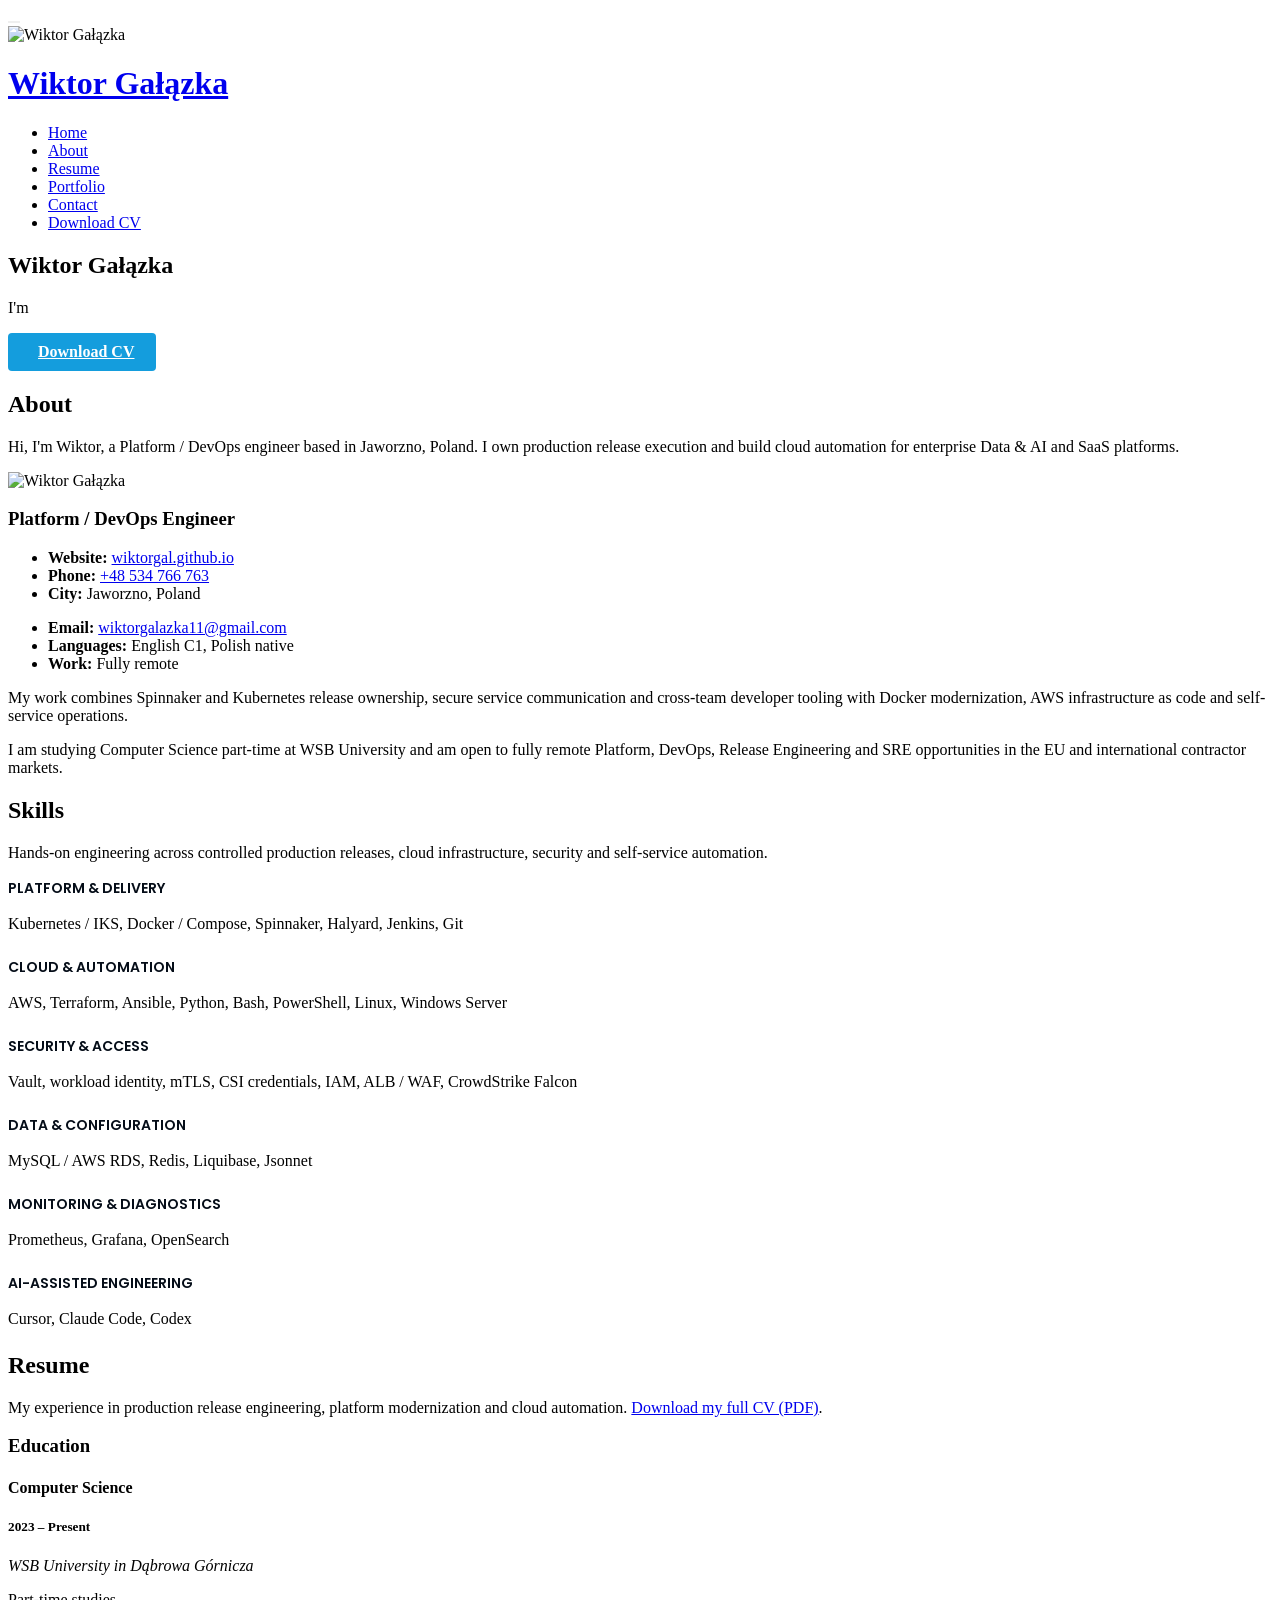
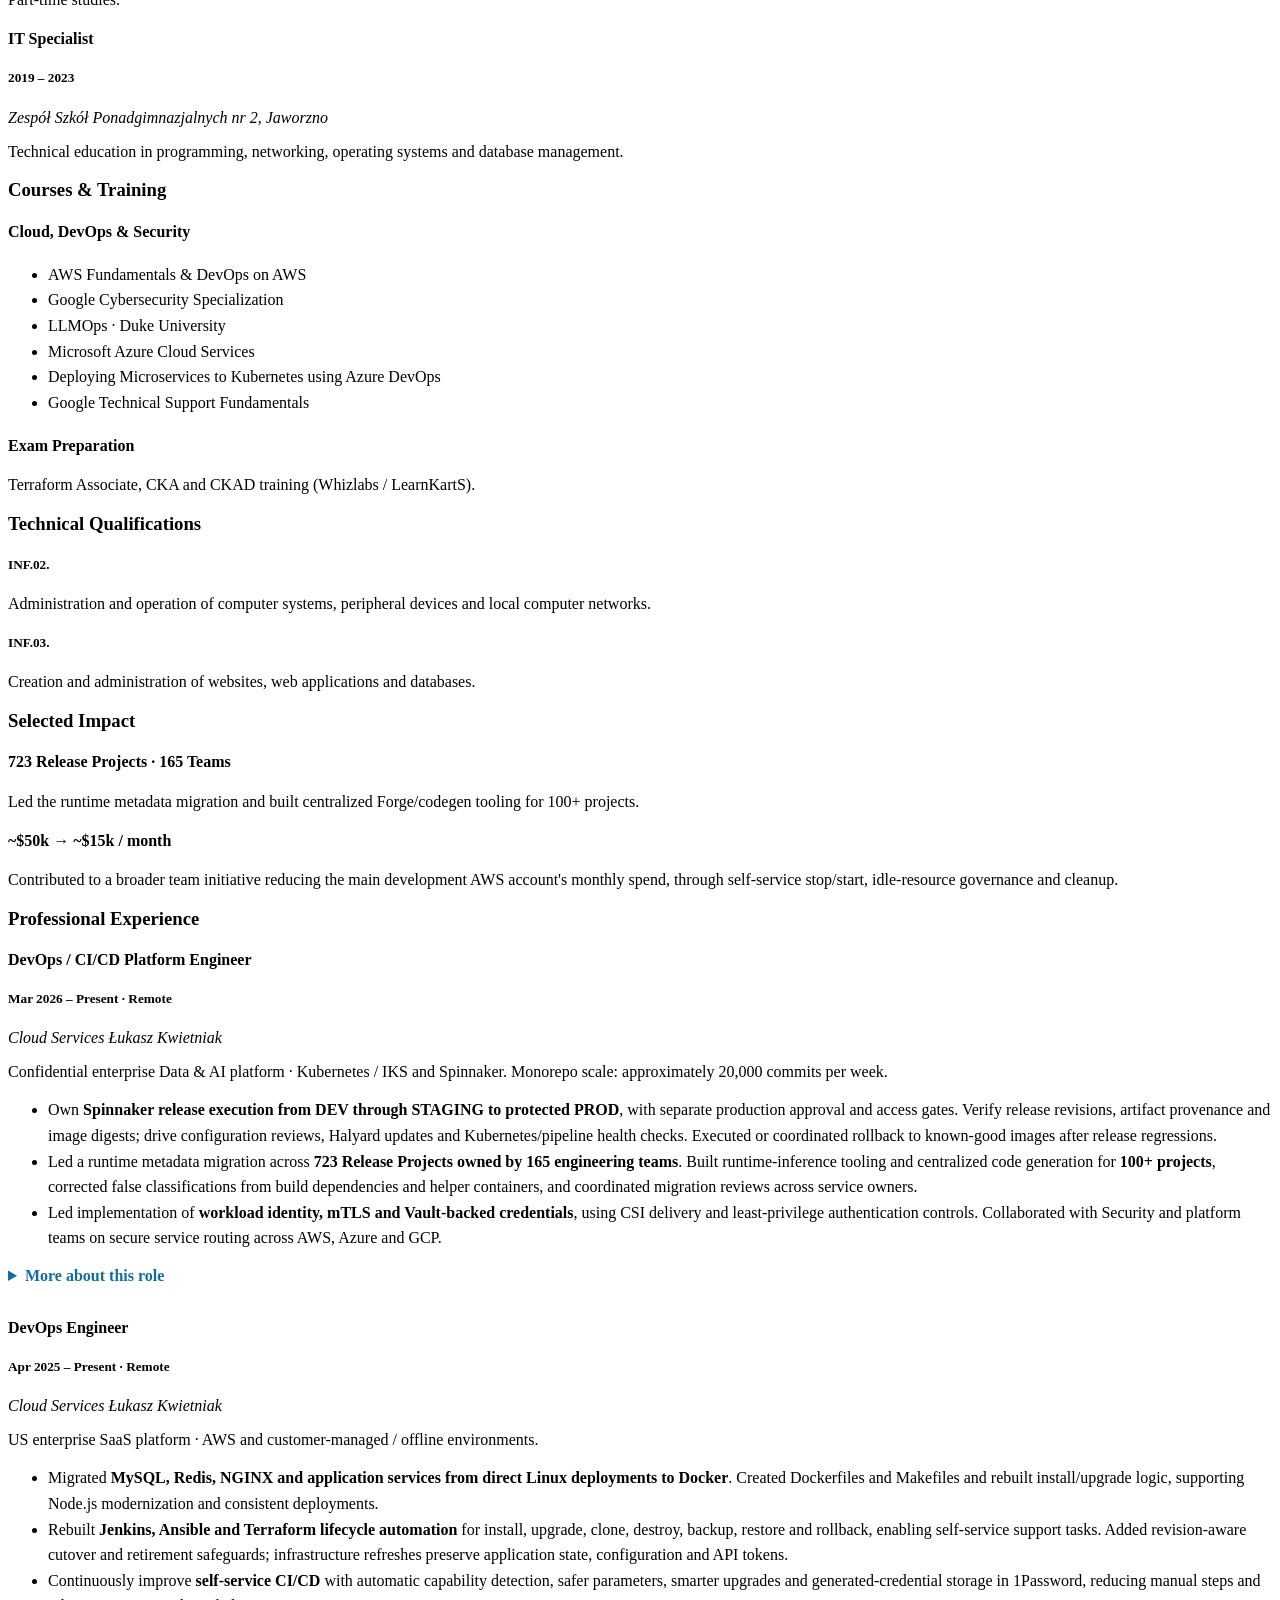
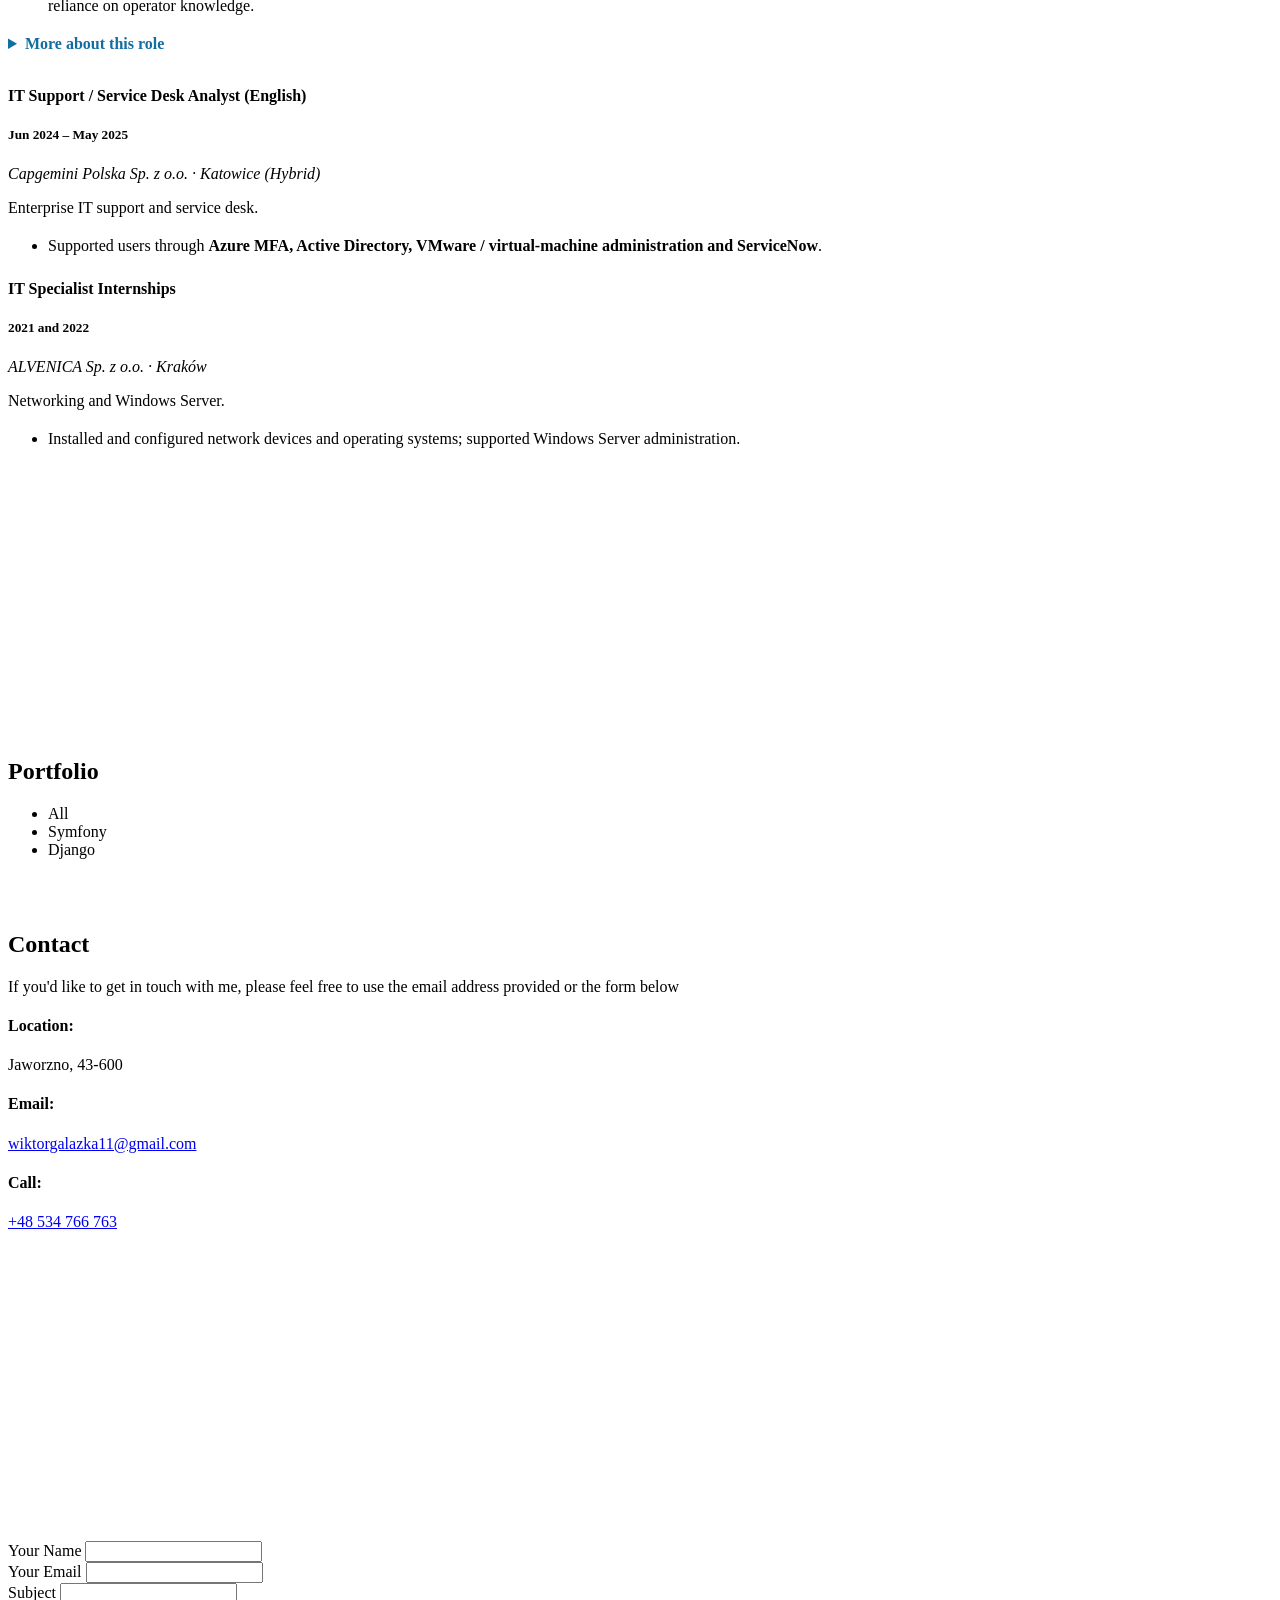
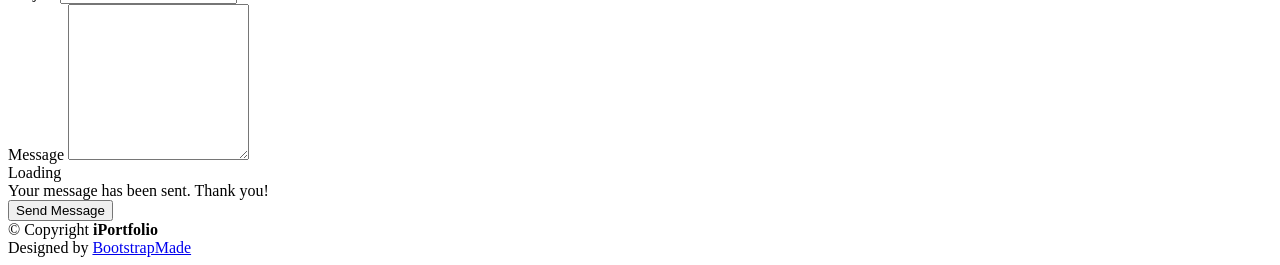
==== index.html @ 993bb778 "Update portfolio with current CV content and employer details" ====
<!DOCTYPE html>
<html lang="en">

<head>
  <meta charset="utf-8">
  <meta content="width=device-width, initial-scale=1.0" name="viewport">

  <title>Wiktor Gałązka | Platform &amp; DevOps Engineer</title>
  <meta content="Platform and DevOps engineer focused on Kubernetes releases, Spinnaker, Docker and AWS automation. Based in Poland; fully remote EU and international contracts." name="description">
  <link rel="canonical" href="https://wiktorgal.github.io/">

  <!-- Favicons -->
  <link href="assets/img/favicon.png" rel="icon">
  <link href="assets/img/apple-touch-icon.png" rel="apple-touch-icon">

  <!-- Google Fonts -->
  <link href="https://fonts.googleapis.com/css?family=Open+Sans:300,300i,400,400i,600,600i,700,700i|Raleway:300,300i,400,400i,500,500i,600,600i,700,700i|Poppins:300,300i,400,400i,500,500i,600,600i,700,700i" rel="stylesheet">

  <!-- Vendor CSS Files -->
  <link href="assets/vendor/aos/aos.css" rel="stylesheet">
  <link href="assets/vendor/bootstrap/css/bootstrap.min.css" rel="stylesheet">
  <link href="assets/vendor/bootstrap-icons/bootstrap-icons.css" rel="stylesheet">
  <link href="assets/vendor/boxicons/css/boxicons.min.css" rel="stylesheet">
  <link href="assets/vendor/glightbox/css/glightbox.min.css" rel="stylesheet">
  <link href="assets/vendor/swiper/swiper-bundle.min.css" rel="stylesheet">

  <!-- Template Main CSS File -->
  <link href="assets/css/style.css" rel="stylesheet">
  <link href="assets/css/cv-update.css" rel="stylesheet">
</head>

<body>

  <!-- ======= Mobile nav toggle button ======= -->
  <button type="button" class="bi bi-list mobile-nav-toggle d-xl-none" aria-label="Toggle navigation" aria-controls="header"></button>

  <!-- ======= Header ======= -->
  <header id="header">
    <div class="d-flex flex-column">

      <div class="profile">
        <img src="assets/img/profile-img.jpg" alt="Wiktor Gałązka" class="img-fluid rounded-circle">
        <h1 class="text-light"><a href="index.html">Wiktor Gałązka</a></h1>
        <div class="social-links mt-3 text-center">
          <a href="https://www.facebook.com/wiktor.galazka1337" class="facebook" aria-label="Facebook"><i class="bx bxl-facebook"></i></a>
          <a href="https://github.com/WiktorGal" class="github" aria-label="GitHub"><i class="bx bxl-github"></i></a>
          <a href="https://www.linkedin.com/in/wgalazka" class="linkedin" aria-label="LinkedIn"><i class="bx bxl-linkedin"></i></a>
        </div>
      </div>

      <nav id="navbar" class="nav-menu navbar">
        <ul>
          <li><a href="#hero" class="nav-link scrollto active"><i class="bx bx-home"></i> <span>Home</span></a></li>
          <li><a href="#about" class="nav-link scrollto"><i class="bx bx-user"></i> <span>About</span></a></li>
          <li><a href="#resume" class="nav-link scrollto"><i class="bx bx-file-blank"></i> <span>Resume</span></a></li>
          <li><a href="#portfolio" class="nav-link scrollto"><i class="bx bx-book-content"></i> <span>Portfolio</span></a></li>
          <li><a href="#contact" class="nav-link scrollto"><i class="bx bx-envelope"></i> <span>Contact</span></a></li>
          <li><a href="assets/docs/Wiktor_Galazka_CV.pdf" class="nav-link" download><i class="bx bx-download"></i> <span>Download CV</span></a></li>
        </ul>
      </nav><!-- .nav-menu -->

    </div>
  </header><!-- End Header -->

  <!-- ======= Hero Section ======= -->
  <section id="hero" class="d-flex flex-column justify-content-center align-items-center">
    <div class="hero-container" data-aos="fade-in">
      <h1>Wiktor Gałązka</h1>
      <p>I'm <span class="typed" data-typed-items="a DevOps Engineer,a Platform Engineer,a Release Engineer"></span></p>
      <a class="cv-download" href="assets/docs/Wiktor_Galazka_CV.pdf" download><i class="bx bx-download" aria-hidden="true"></i> Download CV</a>
    </div>
  </section><!-- End Hero -->

  <main id="main">

    <!-- ======= About Section ======= -->
    <section id="about" class="about">
      <div class="container">
        <div class="section-title">
          <h2>About</h2>
          <p class="fst-italic">Hi, I'm Wiktor, a Platform / DevOps engineer based in Jaworzno, Poland. I own production release execution and build cloud automation for enterprise Data &amp; AI and SaaS platforms.</p>
        </div>
        <div class="row">
          <div class="col-lg-4" data-aos="fade-right"><img src="assets/img/profile-img - Copy.jpg" class="img-fluid" alt="Wiktor Gałązka"></div>
          <div class="col-lg-8 pt-4 pt-lg-0 content" data-aos="fade-left">
            <h3>Platform / DevOps Engineer</h3>
            <div class="row">
              <div class="col-lg-6"><ul>
                <li><i class="bi bi-chevron-right"></i> <strong>Website:</strong> <a href="https://wiktorgal.github.io/">wiktorgal.github.io</a></li>
                <li><i class="bi bi-chevron-right"></i> <strong>Phone:</strong> <a href="tel:+48534766763">+48 534 766 763</a></li>
                <li><i class="bi bi-chevron-right"></i> <strong>City:</strong> <span>Jaworzno, Poland</span></li>
              </ul></div>
              <div class="col-lg-6"><ul>
                <li><i class="bi bi-chevron-right"></i> <strong>Email:</strong> <a href="mailto:wiktorgalazka11@gmail.com">wiktorgalazka11@gmail.com</a></li>
                <li><i class="bi bi-chevron-right"></i> <strong>Languages:</strong> <span>English C1, Polish native</span></li>
                <li><i class="bi bi-chevron-right"></i> <strong>Work:</strong> <span>Fully remote</span></li>
              </ul></div>
            </div>
            <p>My work combines Spinnaker and Kubernetes release ownership, secure service communication and cross-team developer tooling with Docker modernization, AWS infrastructure as code and self-service operations.</p>
            <p>I am studying Computer Science part-time at WSB University and am open to fully remote Platform, DevOps, Release Engineering and SRE opportunities in the EU and international contractor markets.</p>
          </div>
        </div>
      </div>
    </section><!-- End About Section -->

    <!-- ======= Skills Section ======= -->
    <section id="skills" class="skills section-bg"><div class="container">
        <div class="section-title"><h2>Skills</h2><p>Hands-on engineering across controlled production releases, cloud infrastructure, security and self-service automation.</p></div>
        <div class="row"><div class="col-lg-6" data-aos="fade-up"><div class="skill-group"><h3>Platform &amp; delivery</h3><p>Kubernetes / IKS, Docker / Compose, Spinnaker, Halyard, Jenkins, Git</p></div><div class="skill-group"><h3>Cloud &amp; automation</h3><p>AWS, Terraform, Ansible, Python, Bash, PowerShell, Linux, Windows Server</p></div><div class="skill-group"><h3>Security &amp; access</h3><p>Vault, workload identity, mTLS, CSI credentials, IAM, ALB / WAF, CrowdStrike Falcon</p></div></div><div class="col-lg-6" data-aos="fade-up"><div class="skill-group"><h3>Data &amp; configuration</h3><p>MySQL / AWS RDS, Redis, Liquibase, Jsonnet</p></div><div class="skill-group"><h3>Monitoring &amp; diagnostics</h3><p>Prometheus, Grafana, OpenSearch</p></div><div class="skill-group"><h3>AI-assisted engineering</h3><p>Cursor, Claude Code, Codex</p></div></div></div>
      </div></section><!-- End Skills Section -->

    <!-- ======= Resume Section ======= -->
    <section id="resume" class="resume"><div class="container">
        <div class="section-title"><h2>Resume</h2><p>My experience in production release engineering, platform modernization and cloud automation. <a href="assets/docs/Wiktor_Galazka_CV.pdf" download>Download my full CV (PDF)</a>.</p></div>
        <div class="row">
          <div class="col-lg-6" data-aos="fade-up">
            <h3 class="resume-title">Education</h3>
            <div class="resume-item"><h4>Computer Science</h4><h5>2023 – Present</h5><p><em>WSB University in Dąbrowa Górnicza</em></p><p>Part-time studies.</p></div>
            <div class="resume-item"><h4>IT Specialist</h4><h5>2019 – 2023</h5><p><em>Zespół Szkół Ponadgimnazjalnych nr 2, Jaworzno</em></p><p>Technical education in programming, networking, operating systems and database management.</p></div>
            <h3 class="resume-title">Courses &amp; Training</h3>
            <div class="resume-item"><h4>Cloud, DevOps &amp; Security</h4><ul><li>AWS Fundamentals &amp; DevOps on AWS</li><li>Google Cybersecurity Specialization</li><li>LLMOps · Duke University</li><li>Microsoft Azure Cloud Services</li><li>Deploying Microservices to Kubernetes using Azure DevOps</li><li>Google Technical Support Fundamentals</li></ul></div>
            <div class="resume-item"><h4>Exam Preparation</h4><p>Terraform Associate, CKA and CKAD training (Whizlabs / LearnKartS).</p></div>
            <h3 class="resume-title">Technical Qualifications</h3>
            <div class="resume-item"><h5>INF.02.</h5><p>Administration and operation of computer systems, peripheral devices and local computer networks.</p></div>
            <div class="resume-item"><h5>INF.03.</h5><p>Creation and administration of websites, web applications and databases.</p></div>
            <h3 class="resume-title">Selected Impact</h3>
            <div class="resume-item"><h4>723 Release Projects · 165 Teams</h4><p>Led the runtime metadata migration and built centralized Forge/codegen tooling for 100+ projects.</p></div>
            <div class="resume-item"><h4>~$50k → ~$15k / month</h4><p>Contributed to a broader team initiative reducing the main development AWS account's monthly spend, through self-service stop/start, idle-resource governance and cleanup.</p></div>
          </div>
          <div class="col-lg-6" data-aos="fade-up" data-aos-delay="100"><h3 class="resume-title">Professional Experience</h3><div class="resume-item">
              <h4>DevOps / CI/CD Platform Engineer</h4><h5>Mar 2026 – Present · Remote</h5>
              <p><em>Cloud Services Łukasz Kwietniak</em></p><p>Confidential enterprise Data &amp; AI platform · Kubernetes / IKS and Spinnaker. Monorepo scale: approximately 20,000 commits per week.</p>
              <ul>
                <li>Own <strong>Spinnaker release execution from DEV through STAGING to protected PROD</strong>, with separate production approval and access gates. Verify release revisions, artifact provenance and image digests; drive configuration reviews, Halyard updates and Kubernetes/pipeline health checks. Executed or coordinated rollback to known-good images after release regressions.</li>
                <li>Led a runtime metadata migration across <strong>723 Release Projects owned by 165 engineering teams</strong>. Built runtime-inference tooling and centralized code generation for <strong>100+ projects</strong>, corrected false classifications from build dependencies and helper containers, and coordinated migration reviews across service owners.</li>
                <li>Led implementation of <strong>workload identity, mTLS and Vault-backed credentials</strong>, using CSI delivery and least-privilege authentication controls. Collaborated with Security and platform teams on secure service routing across AWS, Azure and GCP.</li>
</ul>
              <details class="experience-details"><summary>More about this role</summary><ul>
                <li>Extended <strong>Code Impact Analysis</strong> to consume generic Release API metadata and narrow the services potentially affected by a bad commit. Retained potentially affected services when metadata was missing, and validated the new read path through a controlled DEV rollout.</li>
                <li>Own <strong>HIGH/CRITICAL vulnerability remediation</strong> across Spinnaker services, from dependency upgrades and image validation through controlled Kubernetes rollout.</li>
                <li>Lead the phased <strong>Redis-to-MySQL/AWS RDS migration</strong> for four Spinnaker services, covering Liquibase schemas, TLS, secrets, fallback paths and Halyard integration. Drive environment-isolated validation and staged production adoption.</li>
                <li>Manage <strong>Redis rotations as backup-gated maintenance</strong>, verifying persistence settings, recovery, retained pipeline history and dependent-service health before restoring normal operations.</li>
</ul></details>
            </div><div class="resume-item">
              <h4>DevOps Engineer</h4><h5>Apr 2025 – Present · Remote</h5>
              <p><em>Cloud Services Łukasz Kwietniak</em></p><p>US enterprise SaaS platform · AWS and customer-managed / offline environments.</p>
              <ul>
                <li>Migrated <strong>MySQL, Redis, NGINX and application services from direct Linux deployments to Docker</strong>. Created Dockerfiles and Makefiles and rebuilt install/upgrade logic, supporting Node.js modernization and consistent deployments.</li>
                <li>Rebuilt <strong>Jenkins, Ansible and Terraform lifecycle automation</strong> for install, upgrade, clone, destroy, backup, restore and rollback, enabling self-service support tasks. Added revision-aware cutover and retirement safeguards; infrastructure refreshes preserve application state, configuration and API tokens.</li>
                <li>Continuously improve <strong>self-service CI/CD</strong> with automatic capability detection, safer parameters, smarter upgrades and generated-credential storage in 1Password, reducing manual steps and reliance on operator knowledge.</li>
</ul>
              <details class="experience-details"><summary>More about this role</summary><ul>
                <li>Delivered major parts of the team-designed <strong>AWS ALB/WAF ingress</strong>, moving TLS termination, geo-blocking and traffic protection to managed ingress backed by private application targets. Contribute to IPAM/private-network modernization preparing broader public-IP removal, alongside CrowdStrike Falcon rollout and access hardening.</li>
                <li>Contributed to a team initiative reducing the main development AWS account from <strong>approximately $50k to $15k/month</strong>, through Jenkins self-service stop/start, idle-resource governance and cleanup of orphaned resources and unused environments.</li>
                <li>Developed <strong>EC2 Auto Scaling automation for up to 50 workers</strong>, with a default warm pool of <strong>25 prepared, stopped instances</strong>. Used Terraform, Lambda/EventBridge, Ansible and Jenkins for worker AMIs, capacity reconciliation, workload-aware scale-in protection and termination cleanup.</li>
                <li>Deliver quarterly upgrades and <strong>fully offline Windows Server/Linux workflows</strong> using Ansible, Bash, PowerShell and Docker. Resolve database, network, storage, permissions and TLS issues; standardize prerequisites, artifact inventories, QA checks and documentation.</li>
                <li>Built <strong>CI/CD for legacy and new licensing services</strong> using Jenkins, ECR, Secrets Manager, Terraform and Ansible, with version-specific Docker upgrades, licensing-data backup/rollback protection and production runbooks.</li>
</ul></details>
            </div><div class="resume-item">
              <h4>IT Support / Service Desk Analyst (English)</h4><h5>Jun 2024 – May 2025</h5>
              <p><em>Capgemini Polska Sp. z o.o. · Katowice (Hybrid)</em></p><p>Enterprise IT support and service desk.</p>
              <ul>
                <li>Supported users through <strong>Azure MFA, Active Directory, VMware / virtual-machine administration and ServiceNow</strong>.</li>
</ul>

            </div><div class="resume-item">
              <h4>IT Specialist Internships</h4><h5>2021 and 2022</h5>
              <p><em>ALVENICA Sp. z o.o. · Kraków</em></p><p>Networking and Windows Server.</p>
              <ul>
                <li>Installed and configured network devices and operating systems; supported Windows Server administration.</li>
</ul>

            </div></div>
        </div>
      </div><div data-aos="fade-up" data-aos-delay="100" style="display: flex; justify-content: center; align-items: center; gap: 20px; flex-wrap: wrap;">
        <a href="https://www.coursera.org/account/accomplishments/professional-cert/DW1PZ4BHLUTQ" target="_blank" rel="noopener noreferrer"><img style="height: 30vh; max-height: 100%; width: auto;" src="assets/img/c1.jpg" alt=""></a>
        <a href="https://coursera.org/share/e0f9d2521fe0f04f571305fbaa3eb0dd" target="_blank" rel="noopener noreferrer"><img style="height: 30vh; max-height: 100%; width: auto;" src="assets/img/c3.jpg" alt=""></a>
        <a href="https://coursera.org/share/3ac61bbc8418e2a6c66db6878ddc1b74" target="_blank" rel="noopener noreferrer"><img style="height: 30vh; max-height: 100%; width: auto;" src="assets/img/c4.jpg" alt=""></a>
        <img style="height: 30vh; max-height: 100%; width: auto;" src="assets/img/Certificates-1.jpg" alt="">
        <img style="height: 30vh; max-height: 100%; width: auto;" src="assets/img/Certificates-2.jpg" alt="">
      </div>
    </section><!-- End Resume Section -->

    <!-- ======= Portfolio Section ======= -->
    <section id="portfolio" class="portfolio section-bg">
      <div class="container">

        <div class="section-title">
          <h2>Portfolio</h2>
          <!--<p>Magnam dolores commodi suscipit. Necessitatibus eius consequatur ex aliquid fuga eum quidem. Sit sint consectetur velit. Quisquam quos quisquam cupiditate. Et nemo qui impedit suscipit alias ea. Quia fugiat sit in iste officiis commodi quidem hic quas.</p>-->
        </div>

        <div class="row" data-aos="fade-up">
          <div class="col-lg-12 d-flex justify-content-center">
            <ul id="portfolio-flters">
              <li data-filter="*" class="filter-active">All</li>
              <li data-filter=".filter-Symfony">Symfony</li>
              <li data-filter=".filter-Django">Django</li>

            </ul>
          </div>
        </div>

        <div class="row portfolio-container" data-aos="fade-up" data-aos-delay="100">

          <div class="col-lg-6 col-md-2 portfolio-item filter-Symfony">
            <div class="portfolio-wrap">
              <img src="assets/img/portfolio/portfolio-1.jpg" class="img-fluid" alt="">
              <div class="portfolio-links">
                <a href="assets/img/portfolio/portfolio-1.jpg" data-gallery="portfolioGallery" class="portfolio-lightbox" title="App 1"><i class="bx bx-plus"></i></a>
                <a href="portfolio-details.html" title="More Details"><i class="bx bx-link"></i></a>
              </div>
            </div>
          </div>

          <div class="col-lg-6 col-md-2 portfolio-item filter-web filter-Django">
            <div class="portfolio-wrap">
              <img src="assets/img/portfolio/portfolio-2.jpg" class="img-fluid" alt="">
              <div class="portfolio-links">
                <a href="assets/img/portfolio/portfolio-2.jpg" data-gallery="portfolioGallery" class="portfolio-lightbox" title="Web 3"><i class="bx bx-plus"></i></a>
                <a href="portfolio-details-2.html" title="More Details"><i class="bx bx-link"></i></a>
              </div>
            </div>
          </div>
<!--
          <div class="col-lg-4 col-md-6 portfolio-item filter-app">
            <div class="portfolio-wrap">
              <img src="assets/img/portfolio/portfolio-3.jpg" class="img-fluid" alt="">
              <div class="portfolio-links">
                <a href="assets/img/portfolio/portfolio-3.jpg" data-gallery="portfolioGallery" class="portfolio-lightbox" title="App 2"><i class="bx bx-plus"></i></a>
                <a href="portfolio-details.html" title="More Details"><i class="bx bx-link"></i></a>
              </div>
            </div>
          </div>

          <div class="col-lg-4 col-md-6 portfolio-item filter-card">
            <div class="portfolio-wrap">
              <img src="assets/img/portfolio/portfolio-4.jpg" class="img-fluid" alt="">
              <div class="portfolio-links">
                <a href="assets/img/portfolio/portfolio-4.jpg" data-gallery="portfolioGallery" class="portfolio-lightbox" title="Card 2"><i class="bx bx-plus"></i></a>
                <a href="portfolio-details.html" title="More Details"><i class="bx bx-link"></i></a>
              </div>
            </div>
          </div>

          <div class="col-lg-4 col-md-6 portfolio-item filter-web">
            <div class="portfolio-wrap">
              <img src="assets/img/portfolio/portfolio-5.jpg" class="img-fluid" alt="">
              <div class="portfolio-links">
                <a href="assets/img/portfolio/portfolio-5.jpg" data-gallery="portfolioGallery" class="portfolio-lightbox" title="Web 2"><i class="bx bx-plus"></i></a>
                <a href="portfolio-details.html" title="More Details"><i class="bx bx-link"></i></a>
              </div>
            </div>
          </div>

          <div class="col-lg-4 col-md-6 portfolio-item filter-app">
            <div class="portfolio-wrap">
              <img src="assets/img/portfolio/portfolio-6.jpg" class="img-fluid" alt="">
              <div class="portfolio-links">
                <a href="assets/img/portfolio/portfolio-6.jpg" data-gallery="portfolioGallery" class="portfolio-lightbox" title="App 3"><i class="bx bx-plus"></i></a>
                <a href="portfolio-details.html" title="More Details"><i class="bx bx-link"></i></a>
              </div>
            </div>
          </div>

          <div class="col-lg-4 col-md-6 portfolio-item filter-card">
            <div class="portfolio-wrap">
              <img src="assets/img/portfolio/portfolio-7.jpg" class="img-fluid" alt="">
              <div class="portfolio-links">
                <a href="assets/img/portfolio/portfolio-7.jpg" data-gallery="portfolioGallery" class="portfolio-lightbox" title="Card 1"><i class="bx bx-plus"></i></a>
                <a href="portfolio-details.html" title="More Details"><i class="bx bx-link"></i></a>
              </div>
            </div>
          </div>

          <div class="col-lg-4 col-md-6 portfolio-item filter-card">
            <div class="portfolio-wrap">
              <img src="assets/img/portfolio/portfolio-8.jpg" class="img-fluid" alt="">
              <div class="portfolio-links">
                <a href="assets/img/portfolio/portfolio-8.jpg" data-gallery="portfolioGallery" class="portfolio-lightbox" title="Card 3"><i class="bx bx-plus"></i></a>
                <a href="portfolio-details.html" title="More Details"><i class="bx bx-link"></i></a>
              </div>
            </div>
          </div>

          <div class="col-lg-4 col-md-6 portfolio-item filter-web">
            <div class="portfolio-wrap">
              <img src="assets/img/portfolio/portfolio-9.jpg" class="img-fluid" alt="">
              <div class="portfolio-links">
                <a href="assets/img/portfolio/portfolio-9.jpg" data-gallery="portfolioGallery" class="portfolio-lightbox" title="Web 3"><i class="bx bx-plus"></i></a>
                <a href="portfolio-details.html" title="More Details"><i class="bx bx-link"></i></a>
              </div>
            </div>
          </div>
-->
        </div>

      </div>
    </section><!-- End Portfolio Section -->

<!-- ======= Contact Section ======= -->
    <section id="contact" class="contact">
      <div class="container">

        <div class="section-title">
          <h2>Contact</h2>
          <p>If you'd like to get in touch with me, please feel free to use the email address provided or the form below</p>
        </div>

        <div class="row" data-aos="fade-in">

          <div class="col-lg-5 d-flex align-items-stretch">
            <div class="info">
              <div class="address">
                <i class="bi bi-geo-alt"></i>
                <h4>Location:</h4>
                <p>Jaworzno, 43-600</p>
              </div>

              <div class="email">
                <i class="bi bi-envelope"></i>
                <h4>Email:</h4>
                <p><a href="mailto:wiktorgalazka11@gmail.com">wiktorgalazka11@gmail.com</a></p>
              </div>

              <div class="phone">
                <i class="bi bi-phone"></i>
                <h4>Call:</h4>
                <p><a href="tel:+48534766763">+48 534 766 763</a></p>
              </div>
              <iframe src="https://www.google.com/maps/embed?pb=!1m18!1m12!1m3!1d81743.46704789599!2d19.218934708008327!3d50.189495618068634!2m3!1f0!2f0!3f0!3m2!1i1024!2i768!4f13.1!3m3!1m2!1s0x4716c280d607cca1%3A0xe0bf75d070d5e1d5!2sJaworzno!5e0!3m2!1spl!2spl!4v1729857196636!5m2!1spl!2spl" frameborder="0" style="border:0; width: 100%; height: 290px;" allowfullscreen></iframe>
            </div>

          </div>

          <div class="col-lg-7 mt-5 mt-lg-0 d-flex align-items-stretch">
            <form action="https://formsubmit.co/wiktorgalazka11@gmail.com" method="POST" class="php-email-form">
              <div class="row">
                <div class="form-group col-md-6">
                  <label for="name">Your Name</label>
                  <input type="text" name="name" class="form-control" id="name" required>
                </div>
                <div class="form-group col-md-6">
                  <label for="email">Your Email</label>
                  <input type="email" class="form-control" name="email" id="email" required>
                </div>
              </div>
              <div class="form-group">
                <label for="subject">Subject</label>
                <input type="text" class="form-control" name="subject" id="subject" required>
              </div>
              <div class="form-group">
                <label for="message">Message</label>
                <textarea id="message" class="form-control" name="message" rows="10" required></textarea>
              </div>
              <div class="my-3">
                <div class="loading">Loading</div>
                <div class="error-message"></div>
                <div class="sent-message">Your message has been sent. Thank you!</div>
              </div>
              <div class="text-center"><button type="submit">Send Message</button></div>
            </form>
          </div>

        </div>

      </div>
    </section><!-- End Contact Section -->

  </main><!-- End #main -->

  <!-- ======= Footer ======= -->
  <footer id="footer">
    <div class="container">
      <div class="copyright">
        &copy; Copyright <strong><span>iPortfolio</span></strong>
      </div>
      <div class="credits">
        <!-- All the links in the footer should remain intact. -->
        <!-- You can delete the links only if you purchased the pro version. -->
        <!-- Licensing information: https://bootstrapmade.com/license/ -->
        <!-- Purchase the pro version with working PHP/AJAX contact form: https://bootstrapmade.com/iportfolio-bootstrap-portfolio-websites-template/ -->
        Designed by <a href="https://bootstrapmade.com/">BootstrapMade</a>
      </div>
    </div>
  </footer><!-- End  Footer -->

  <a href="#" class="back-to-top d-flex align-items-center justify-content-center"><i class="bi bi-arrow-up-short"></i></a>

  <!-- Vendor JS Files -->
  <script src="assets/vendor/purecounter/purecounter_vanilla.js"></script>
  <script src="assets/vendor/aos/aos.js"></script>
  <script src="assets/vendor/bootstrap/js/bootstrap.bundle.min.js"></script>
  <script src="assets/vendor/glightbox/js/glightbox.min.js"></script>
  <script src="assets/vendor/isotope-layout/isotope.pkgd.min.js"></script>
  <script src="assets/vendor/swiper/swiper-bundle.min.js"></script>
  <script src="assets/vendor/typed.js/typed.umd.js"></script>
  <script src="assets/vendor/waypoints/noframework.waypoints.js"></script>
  <script src="assets/vendor/php-email-form/validate.js"></script>

  <!-- Template Main JS File -->
  <script src="assets/js/main.js"></script>

</body>

</html>
---- assets/css/cv-update.css ----
/* Small content additions to the original iPortfolio template. */
.cv-download {
  display: inline-flex;
  align-items: center;
  gap: 8px;
  padding: 10px 22px;
  border-radius: 4px;
  background: #149ddd;
  color: #fff;
  font-weight: 600;
}
.cv-download:hover,
.cv-download:focus {
  background: #127fac;
  color: #fff;
}
.skill-group {
  margin-bottom: 24px;
}
.skill-group h3 {
  font: 600 14px "Poppins", sans-serif;
  text-transform: uppercase;
  color: #050d18;
}
.skill-group p {
  margin-bottom: 0;
}
.experience-details {
  margin-bottom: 22px;
}
.experience-details summary {
  cursor: pointer;
  color: #126da0;
  font-weight: 600;
  margin-bottom: 12px;
}
.experience-details li,
.resume-item li {
  line-height: 1.6;
}
.about .content ul li {
  flex-wrap: wrap;
  row-gap: 4px;
}
.about .content a {
  overflow-wrap: anywhere;
}
button.mobile-nav-toggle {
  border: 0;
}
a:focus-visible,
button:focus-visible,
summary:focus-visible {
  outline: 3px solid #149ddd;
  outline-offset: 3px;
}
@media (max-width: 575px) {
  #hero h1 {
    font-size: 30px;
  }
  #hero p {
    font-size: 18px;
  }
  #hero .hero-container {
    width: 300px;
    min-width: 0;
    max-width: calc(100% - 32px);
  }
}
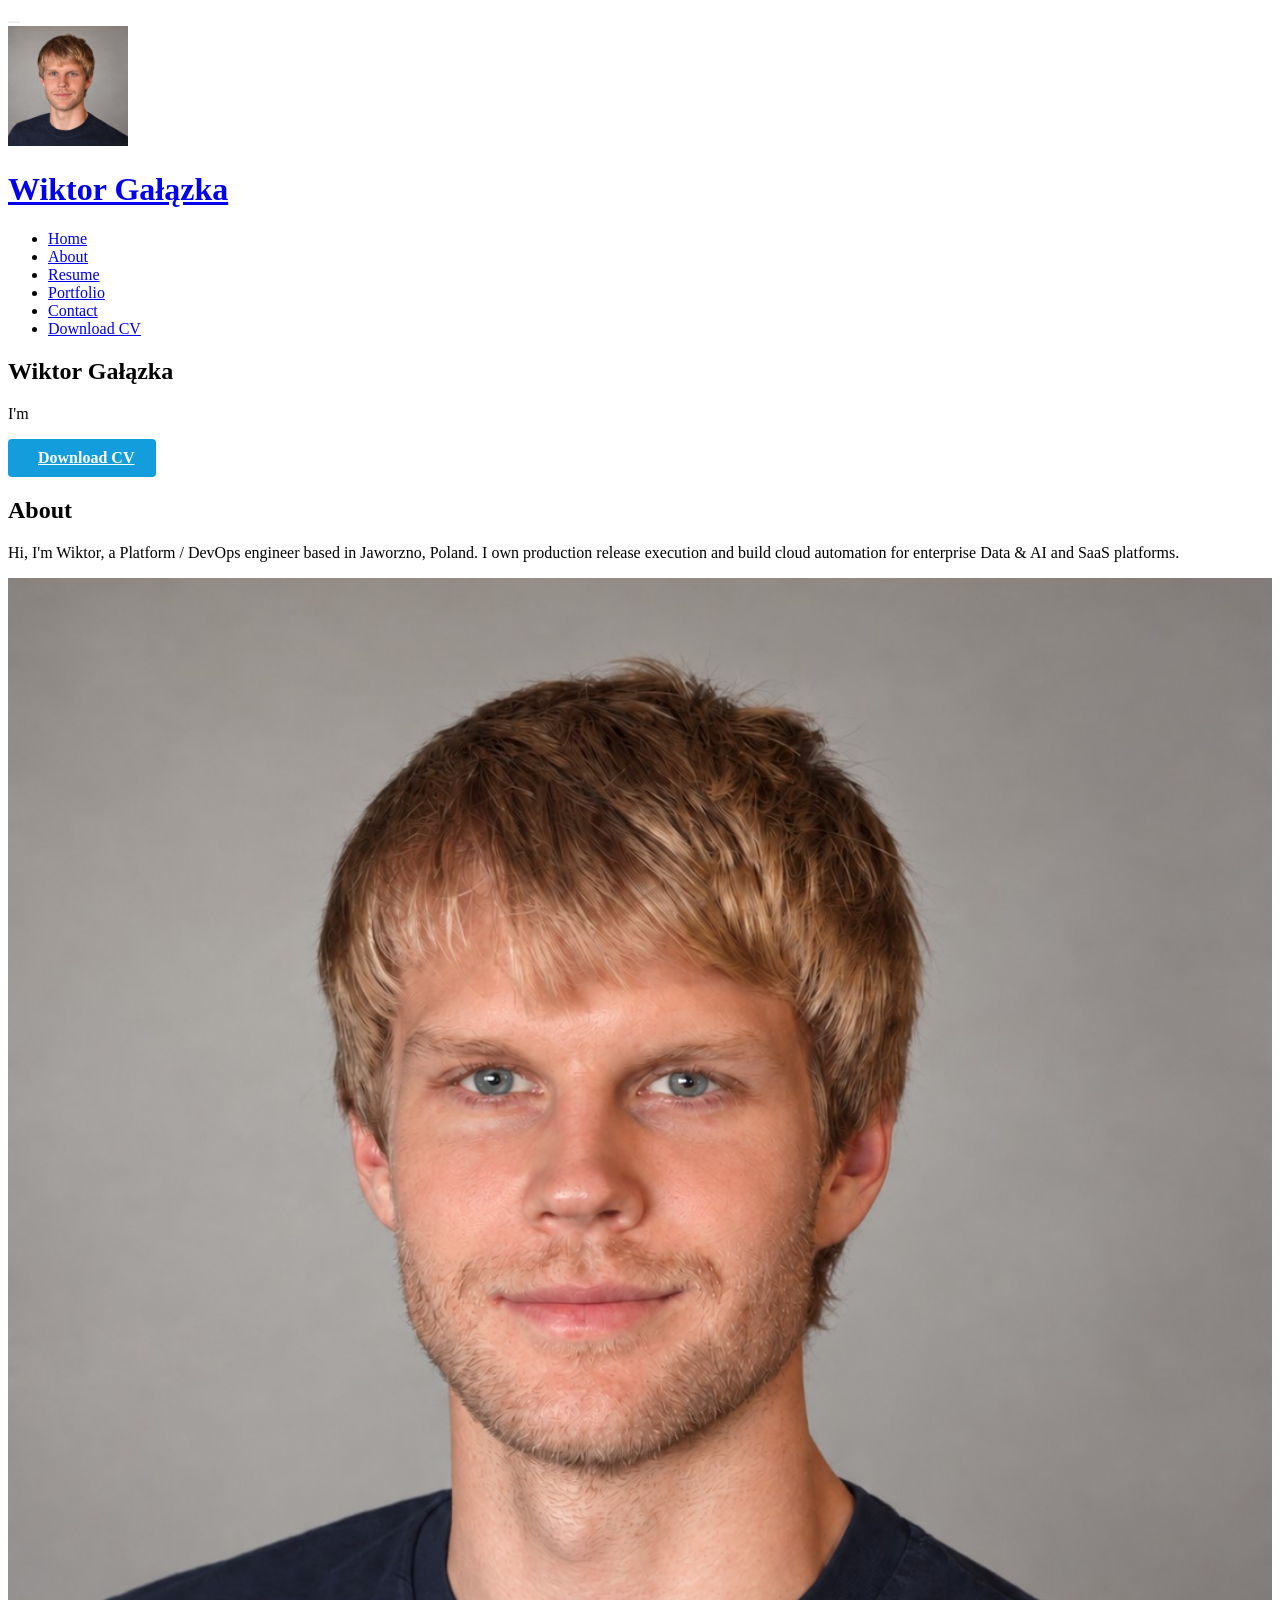
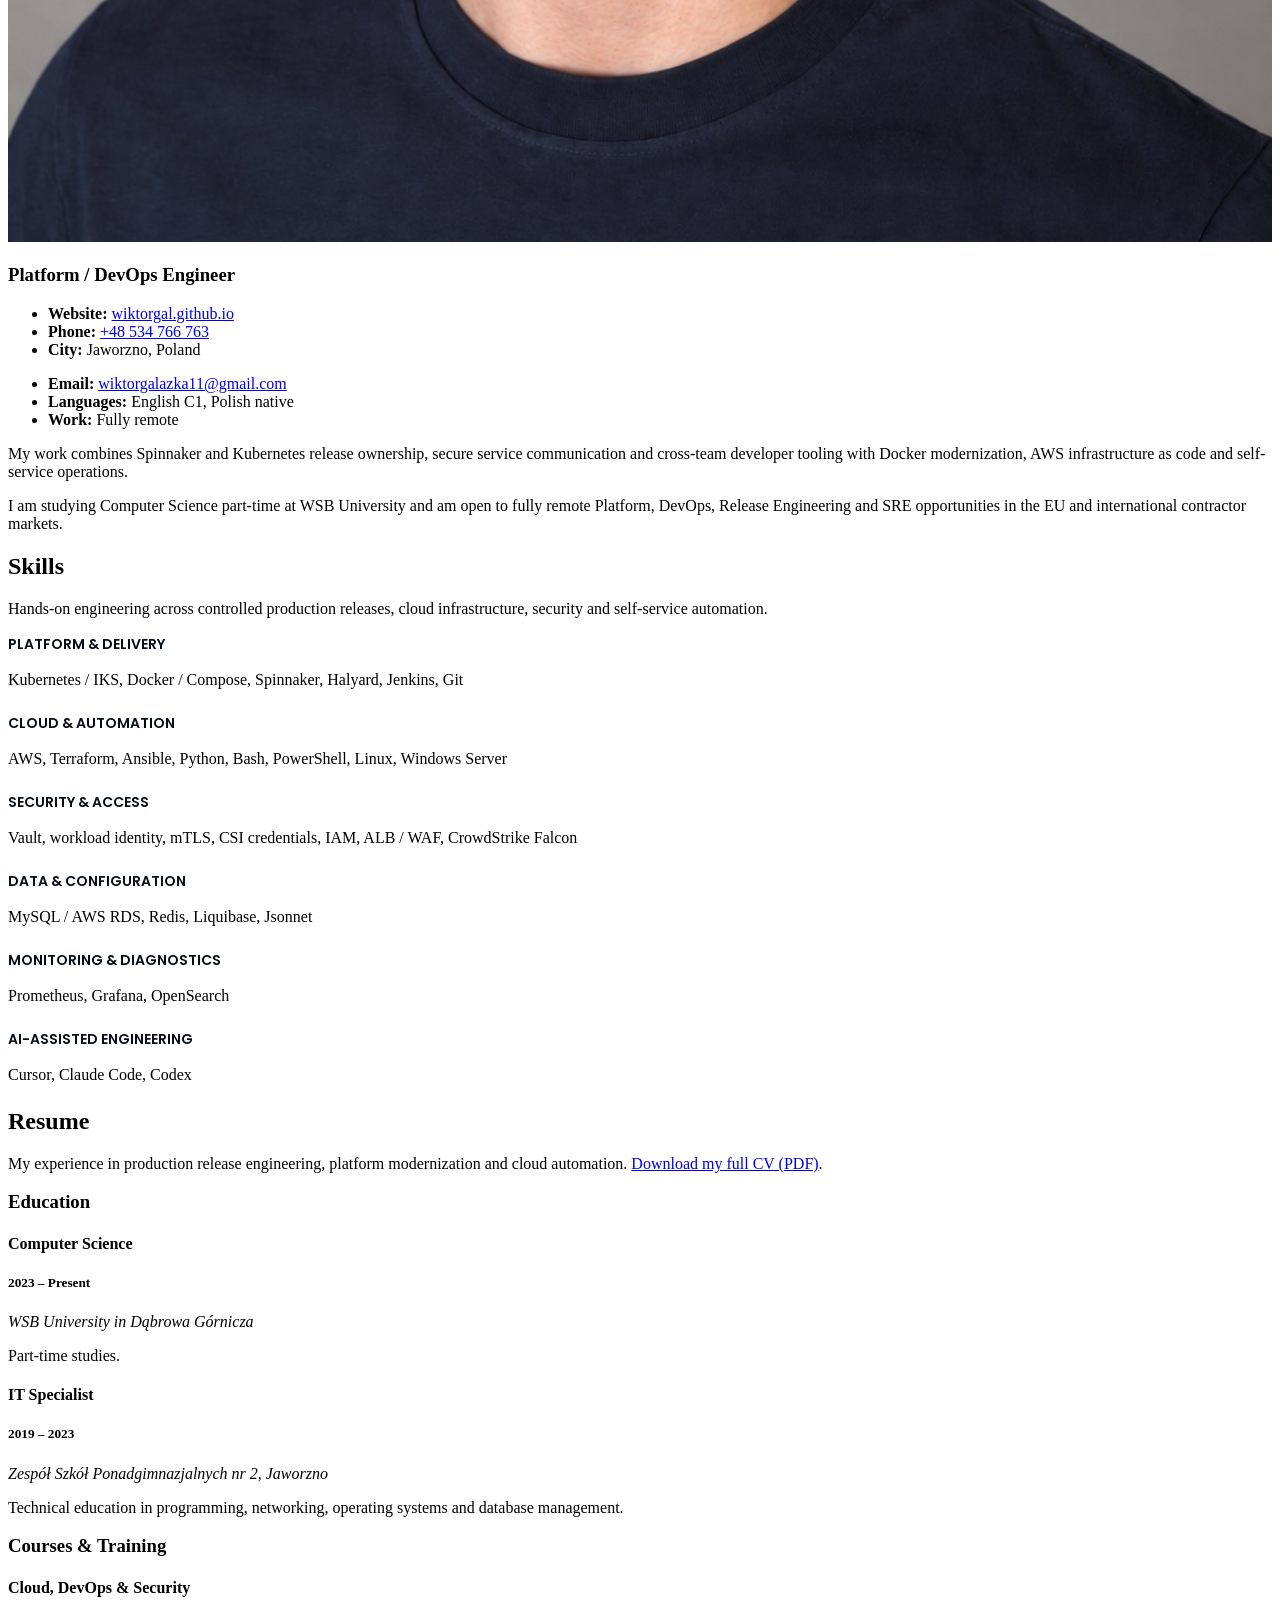
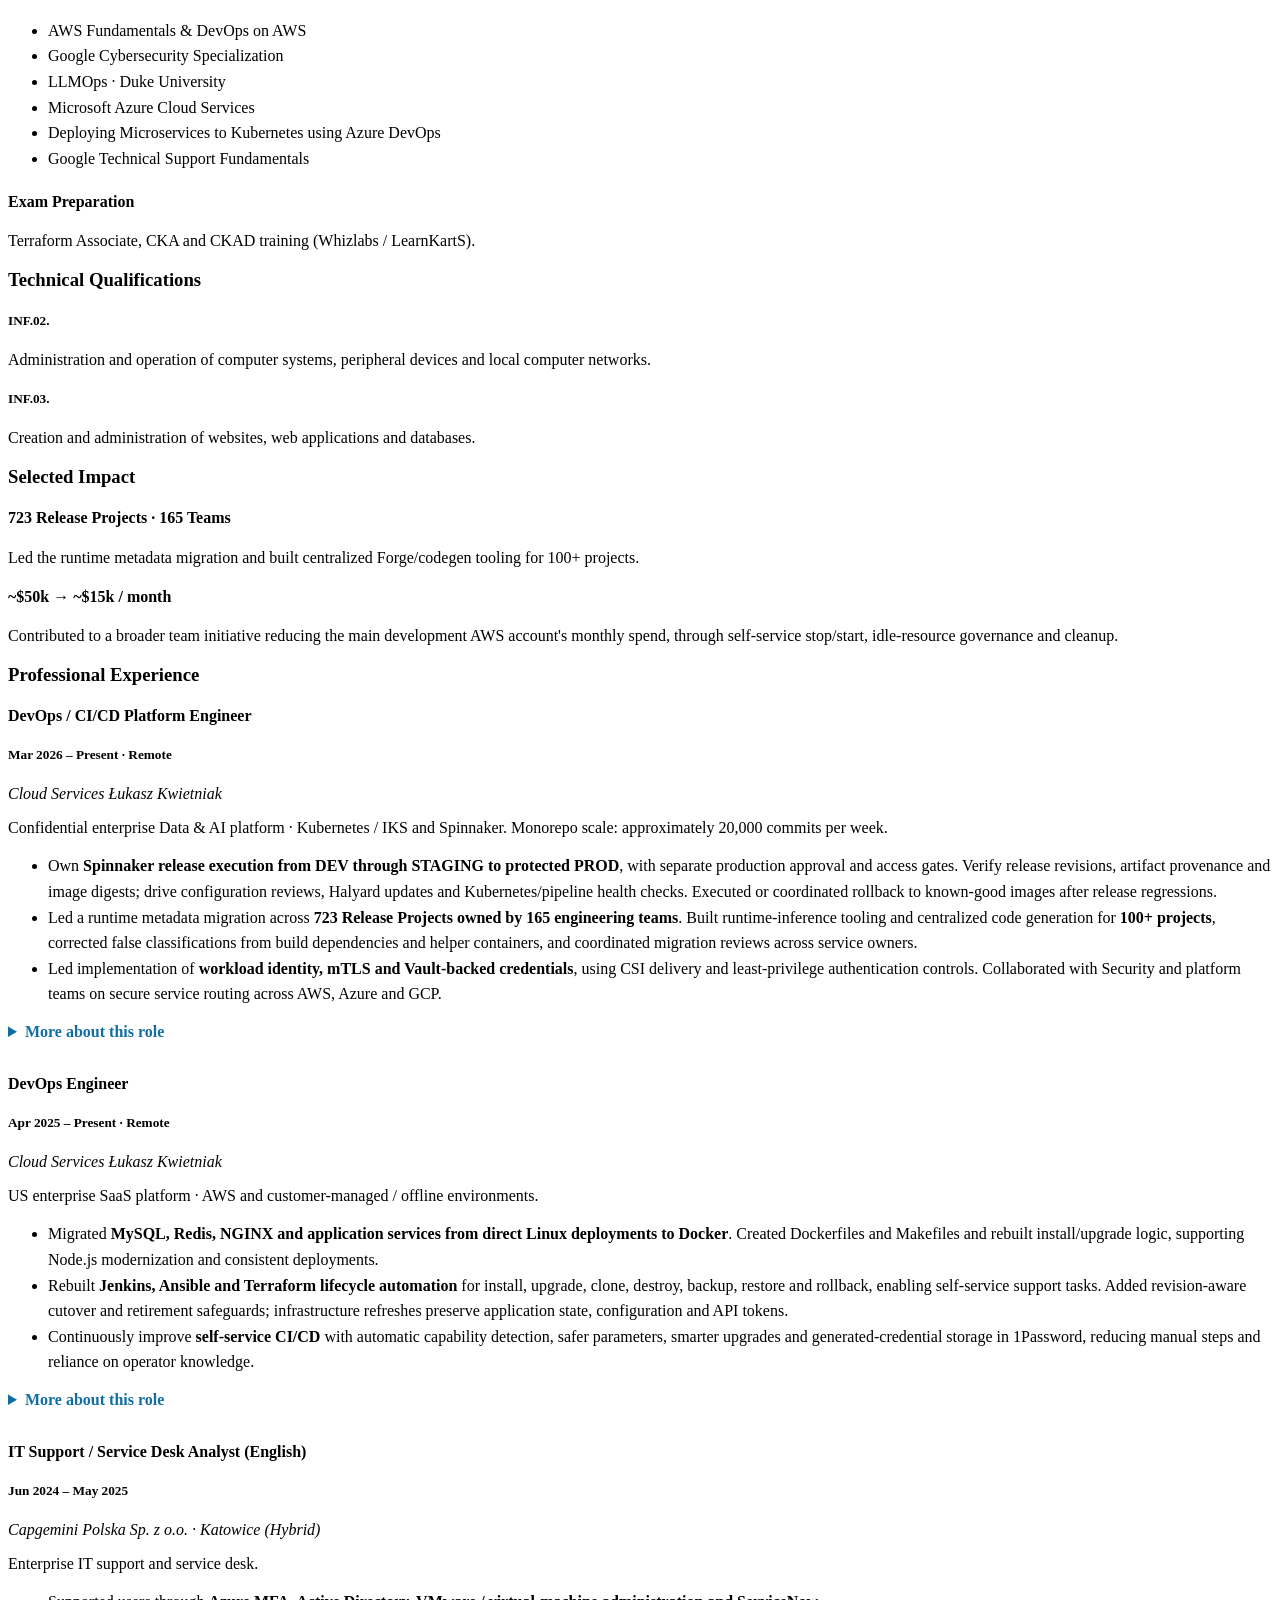
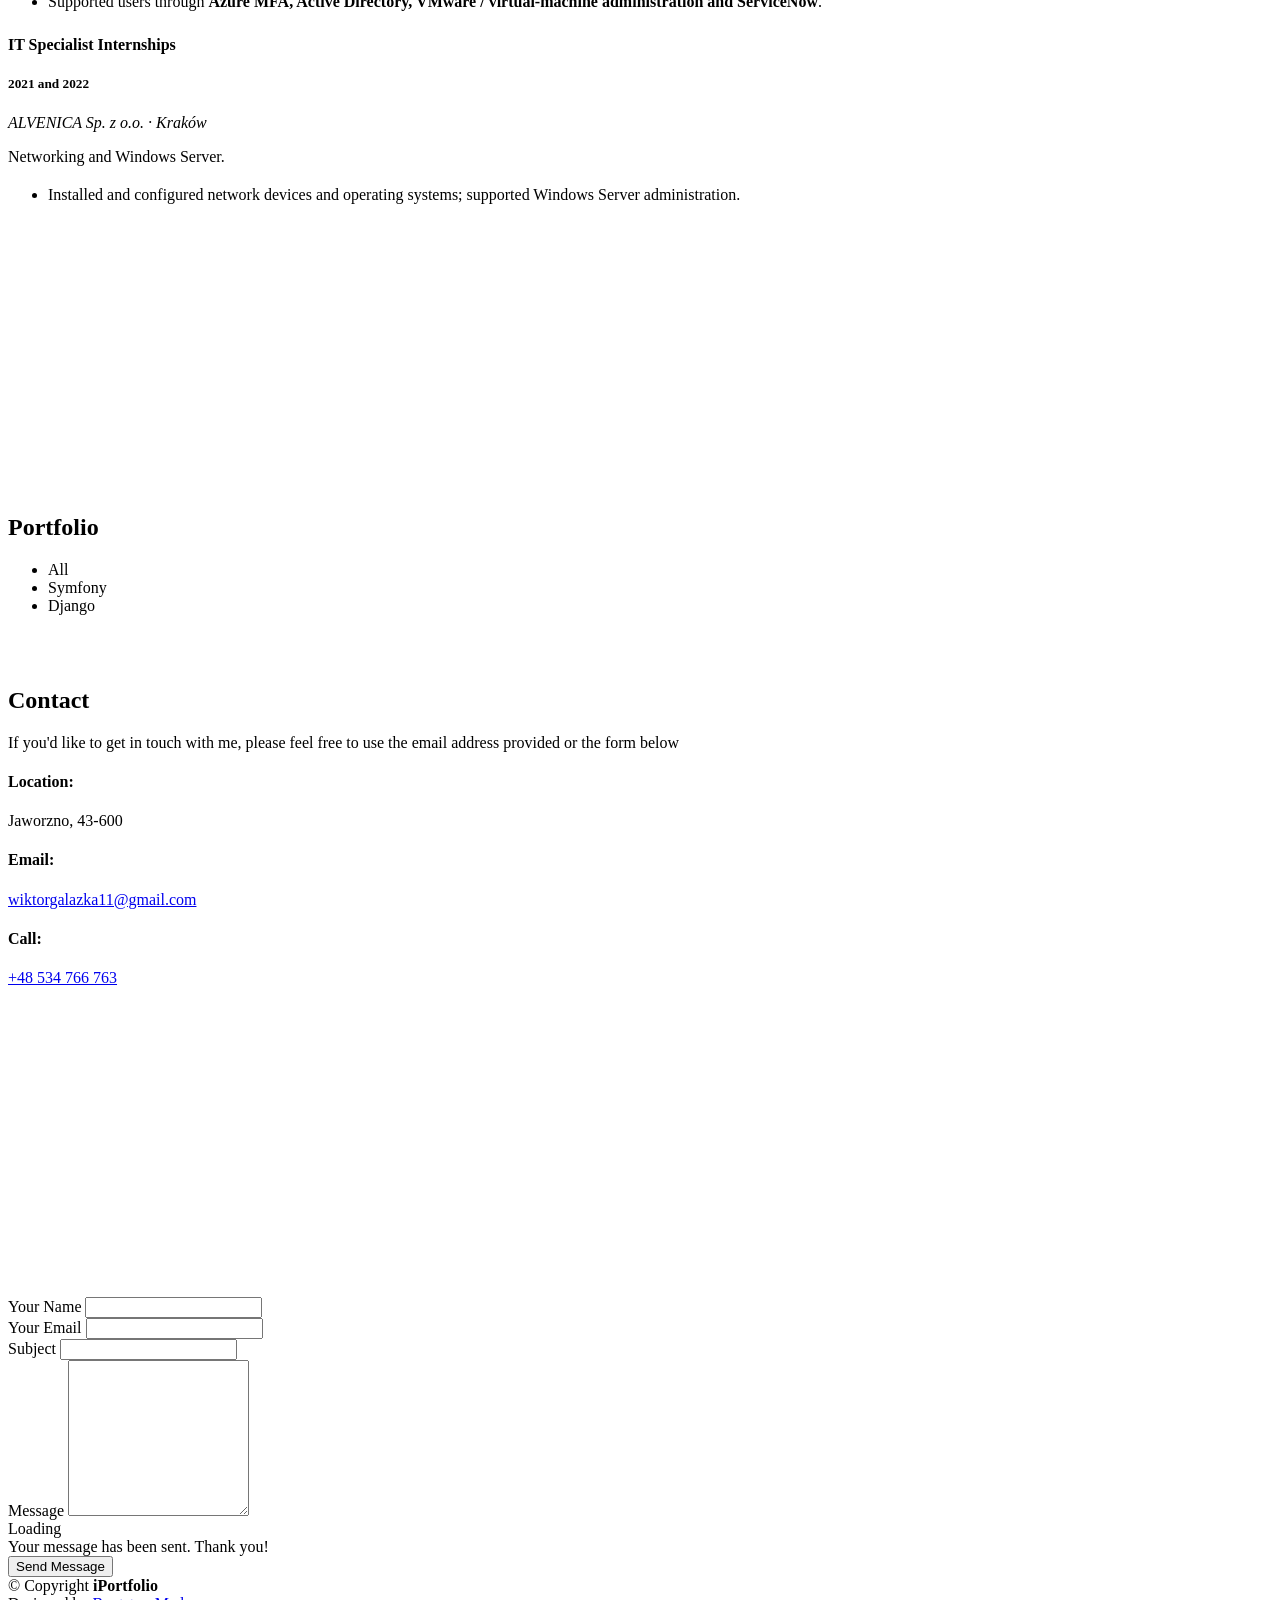
==== commit f65a4e4f: "Update CV and portfolio with retouched portrait" ====
--- a/index.html
+++ b/index.html
@@ -26,7 +26,7 @@
 
   <!-- Template Main CSS File -->
   <link href="assets/css/style.css" rel="stylesheet">
-  <link href="assets/css/cv-update.css" rel="stylesheet">
+  <link href="assets/css/cv-update.css?v=20260929" rel="stylesheet">
 </head>
 
 <body>
@@ -39,7 +39,7 @@
     <div class="d-flex flex-column">
 
       <div class="profile">
-        <img src="assets/img/profile-img.jpg" alt="Wiktor Gałązka" class="img-fluid rounded-circle">
+        <img src="assets/img/wiktor-galazka-portrait.jpg" alt="Wiktor Gałązka" class="img-fluid rounded-circle cv-portrait">
         <h1 class="text-light"><a href="index.html">Wiktor Gałązka</a></h1>
         <div class="social-links mt-3 text-center">
           <a href="https://www.facebook.com/wiktor.galazka1337" class="facebook" aria-label="Facebook"><i class="bx bxl-facebook"></i></a>
@@ -81,7 +81,7 @@
           <p class="fst-italic">Hi, I'm Wiktor, a Platform / DevOps engineer based in Jaworzno, Poland. I own production release execution and build cloud automation for enterprise Data &amp; AI and SaaS platforms.</p>
         </div>
         <div class="row">
-          <div class="col-lg-4" data-aos="fade-right"><img src="assets/img/profile-img - Copy.jpg" class="img-fluid" alt="Wiktor Gałązka"></div>
+          <div class="col-lg-4" data-aos="fade-right"><img src="assets/img/wiktor-galazka-portrait.jpg" class="img-fluid cv-portrait" alt="Wiktor Gałązka"></div>
           <div class="col-lg-8 pt-4 pt-lg-0 content" data-aos="fade-left">
             <h3>Platform / DevOps Engineer</h3>
             <div class="row">
--- a/assets/css/cv-update.css
+++ b/assets/css/cv-update.css
@@ -67,3 +67,7 @@
     max-width: calc(100% - 32px);
   }
 }
+
+/* Consistent portrait framing in the existing sidebar and About section. */
+#header .profile .cv-portrait { width: 120px; height: 120px; object-fit: cover; object-position: 50% 20%; }
+#about .cv-portrait { width: 100%; height: auto; aspect-ratio: 1; object-fit: cover; object-position: 50% 20%; }
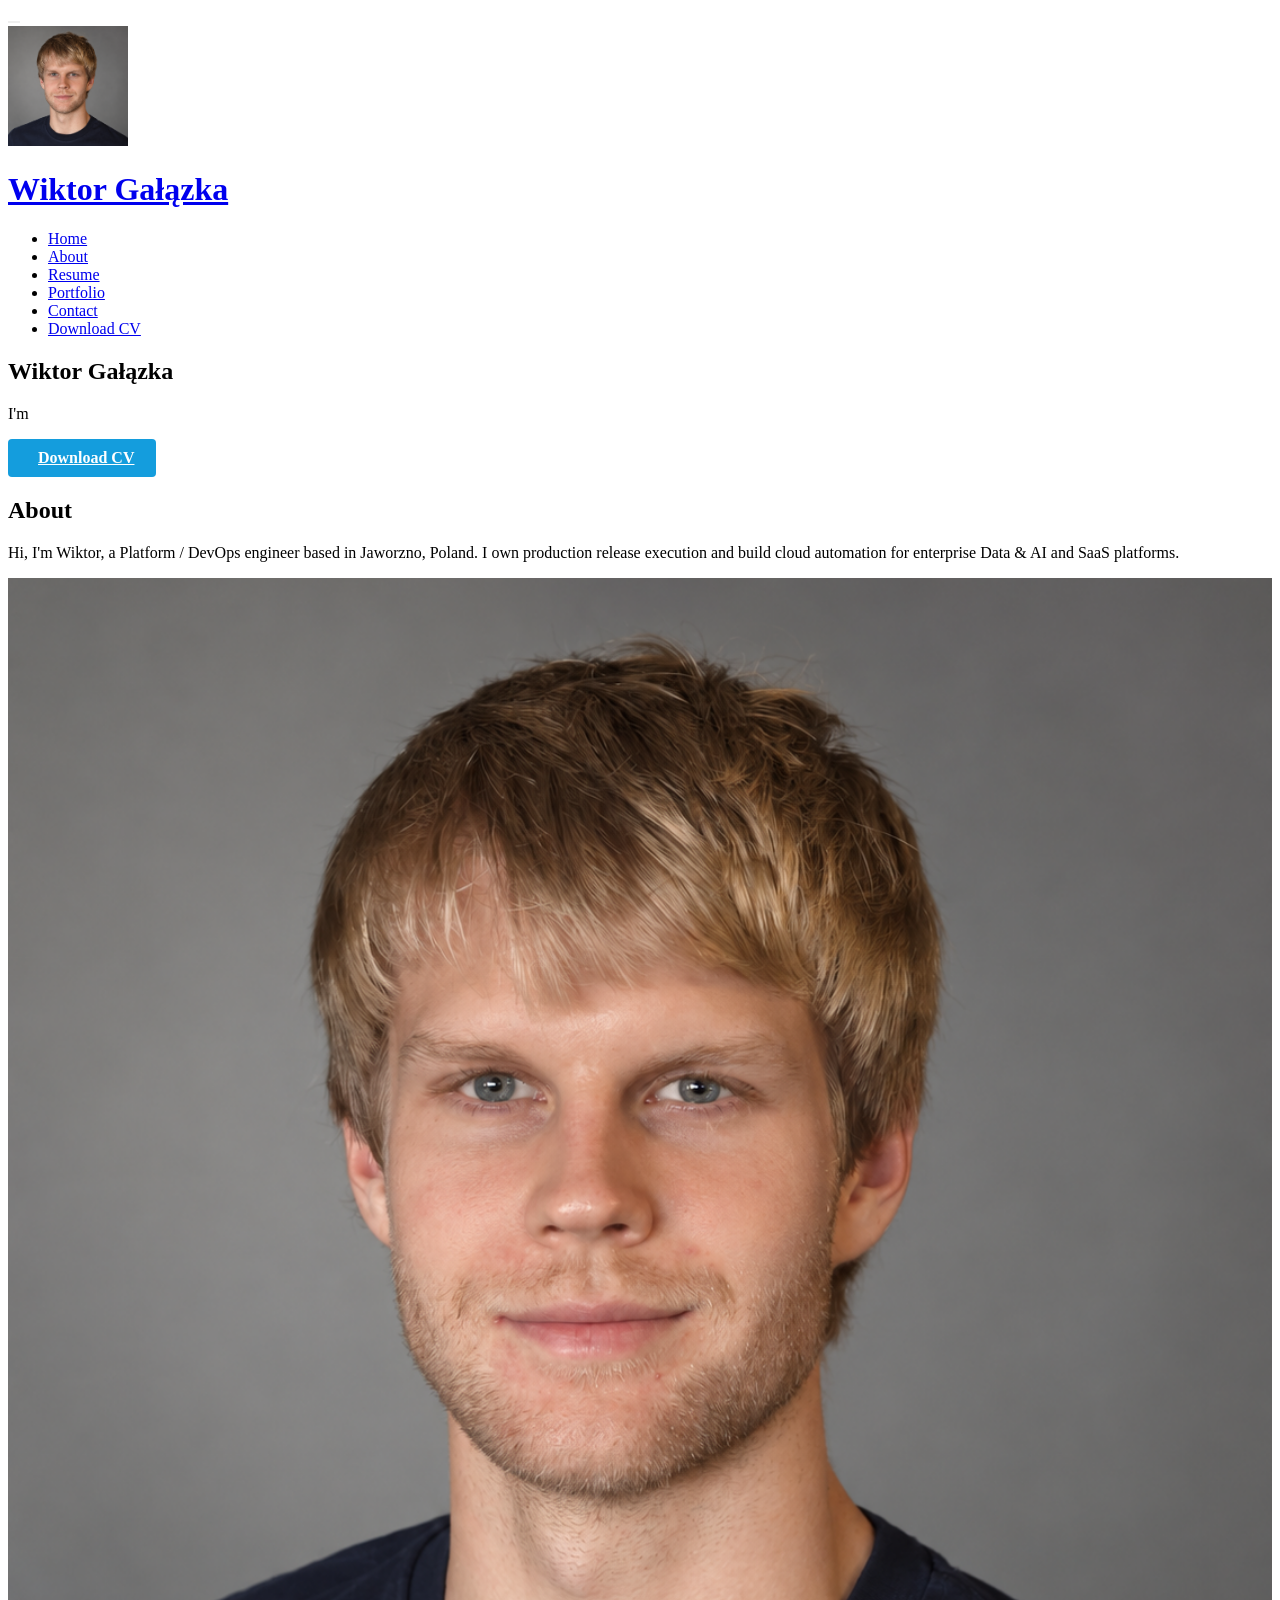
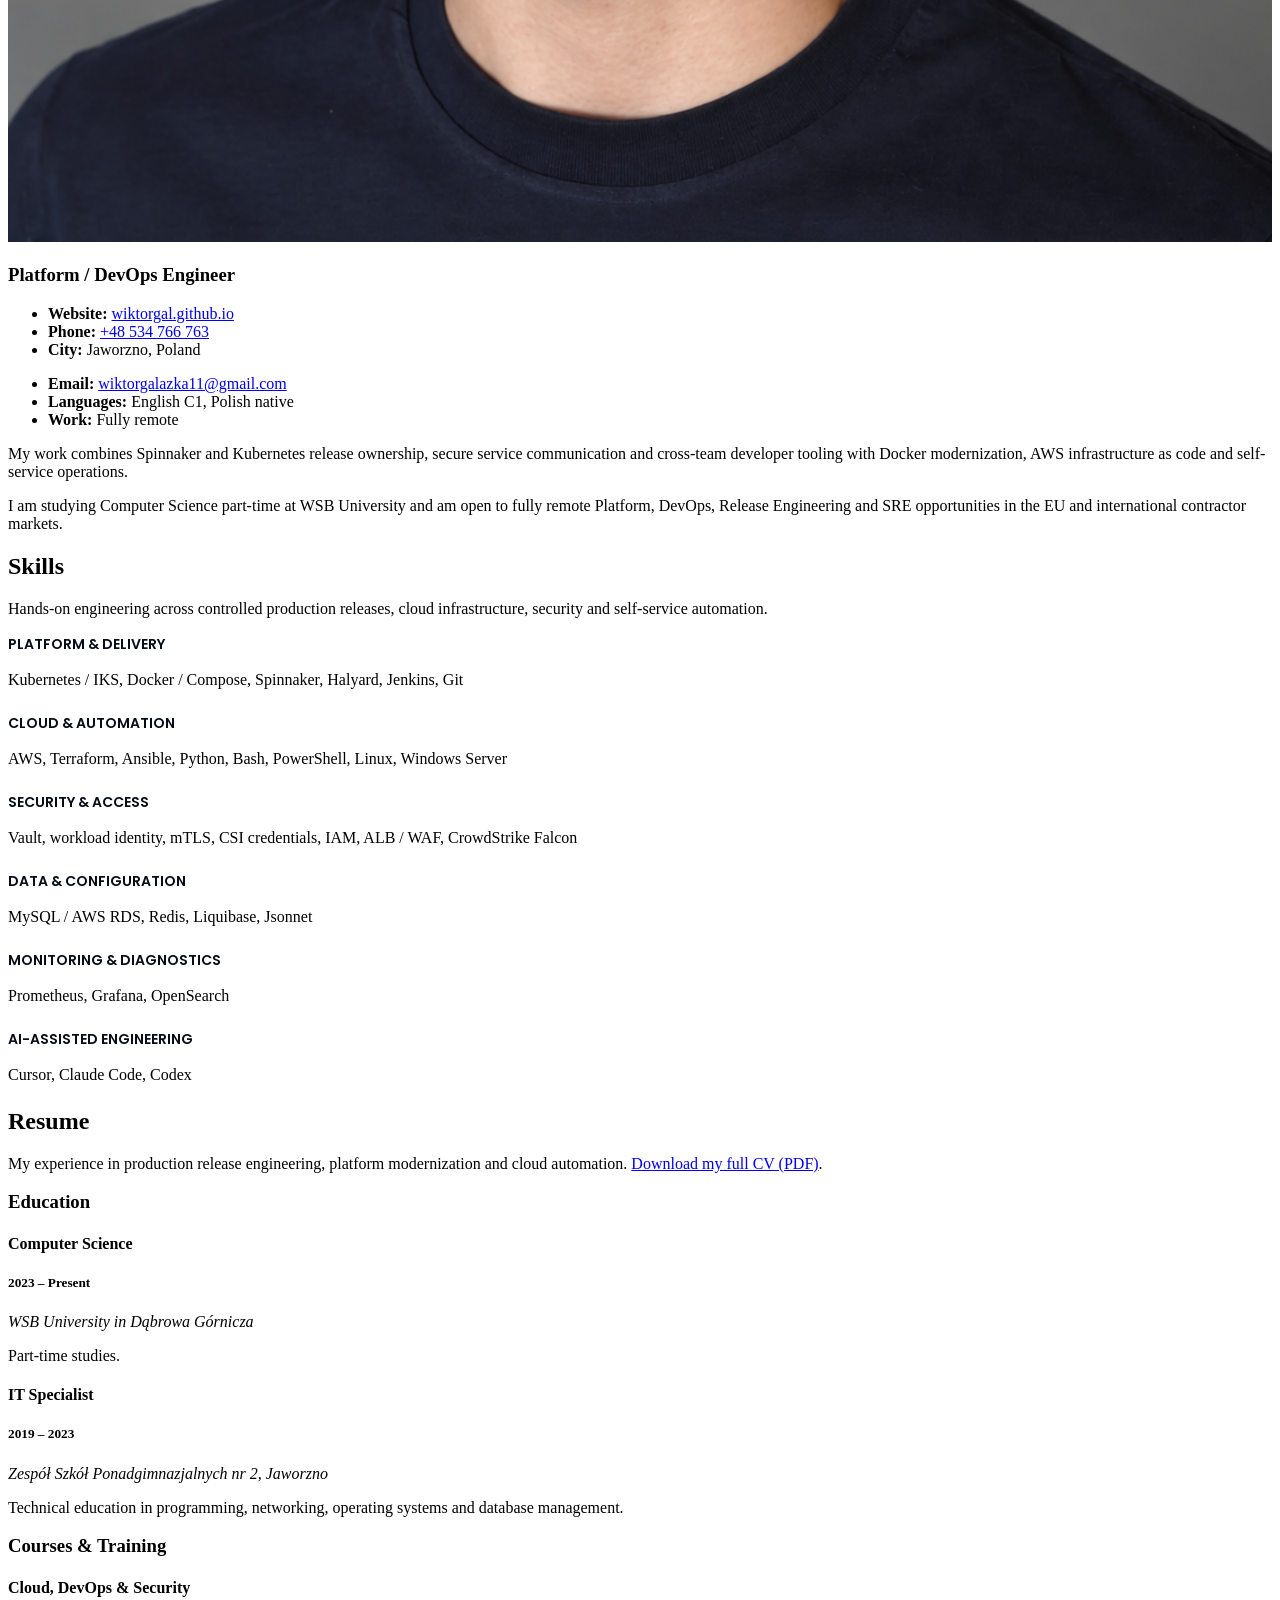
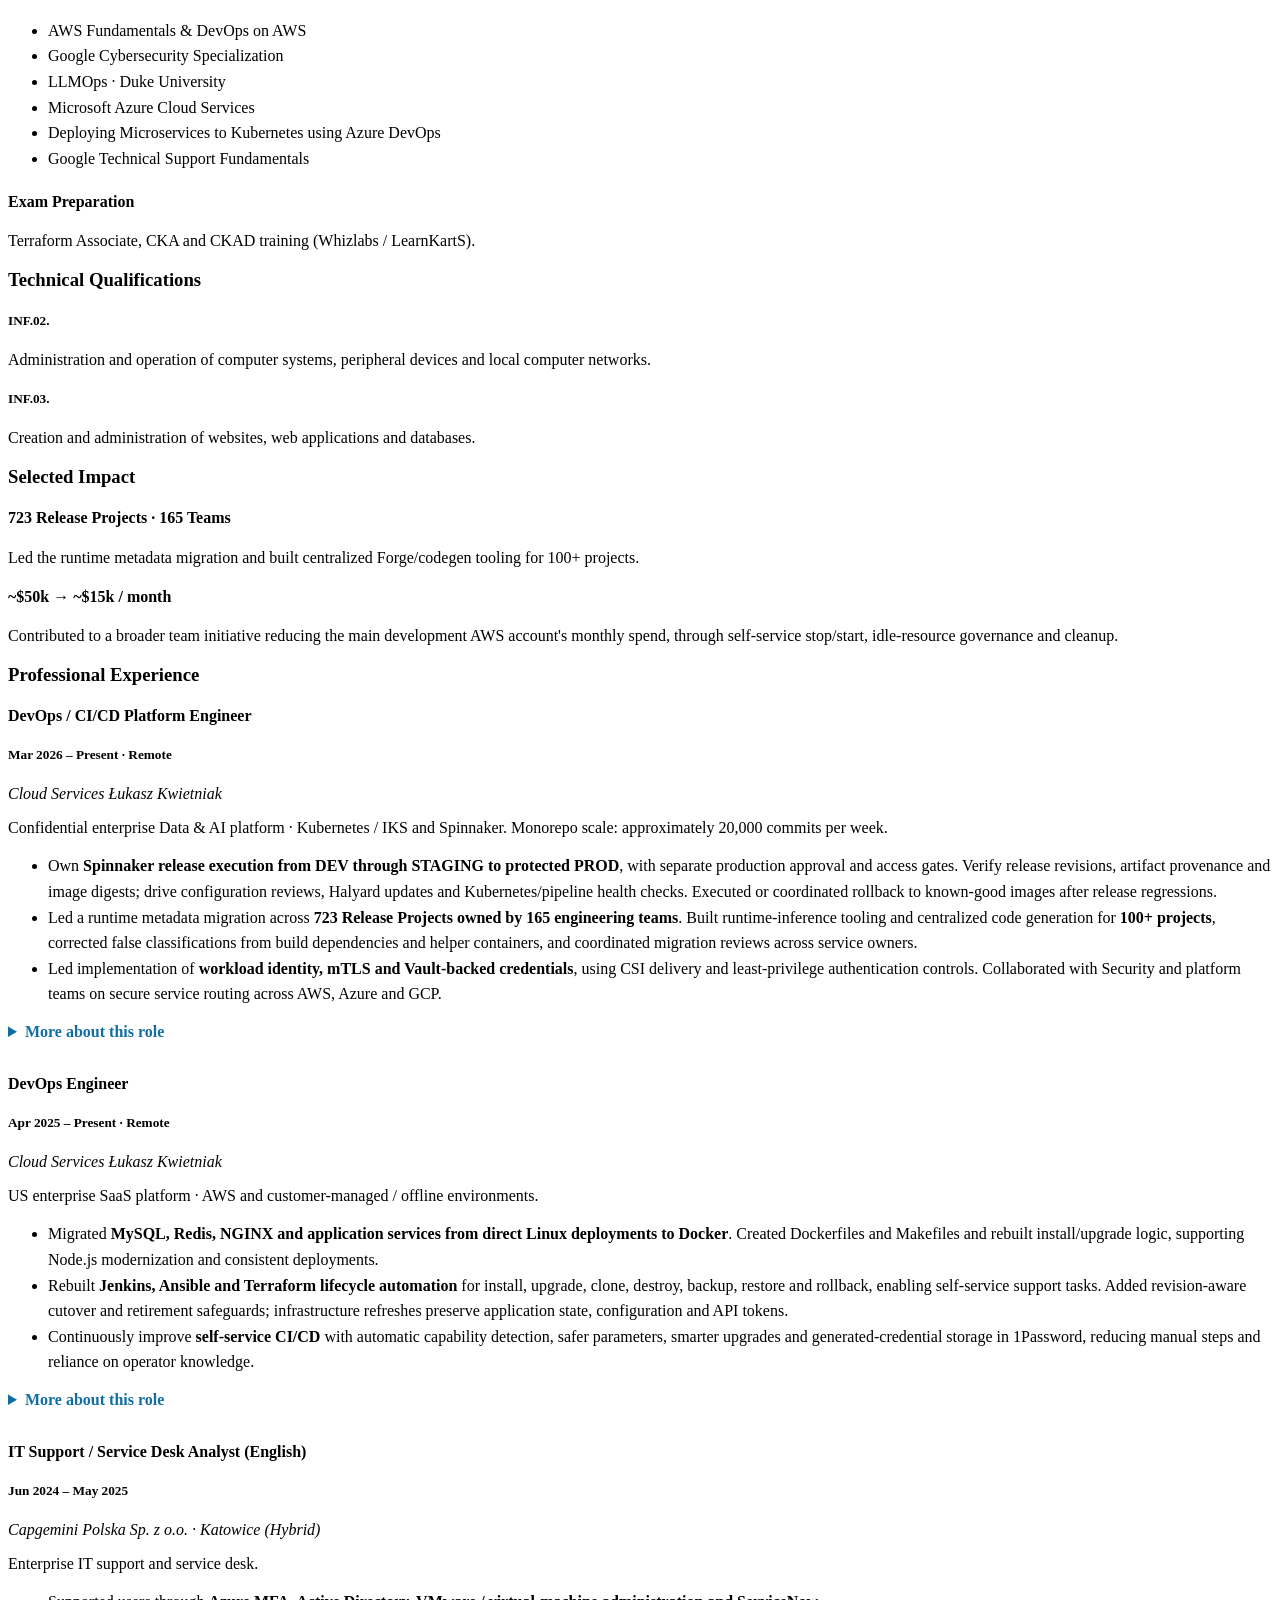
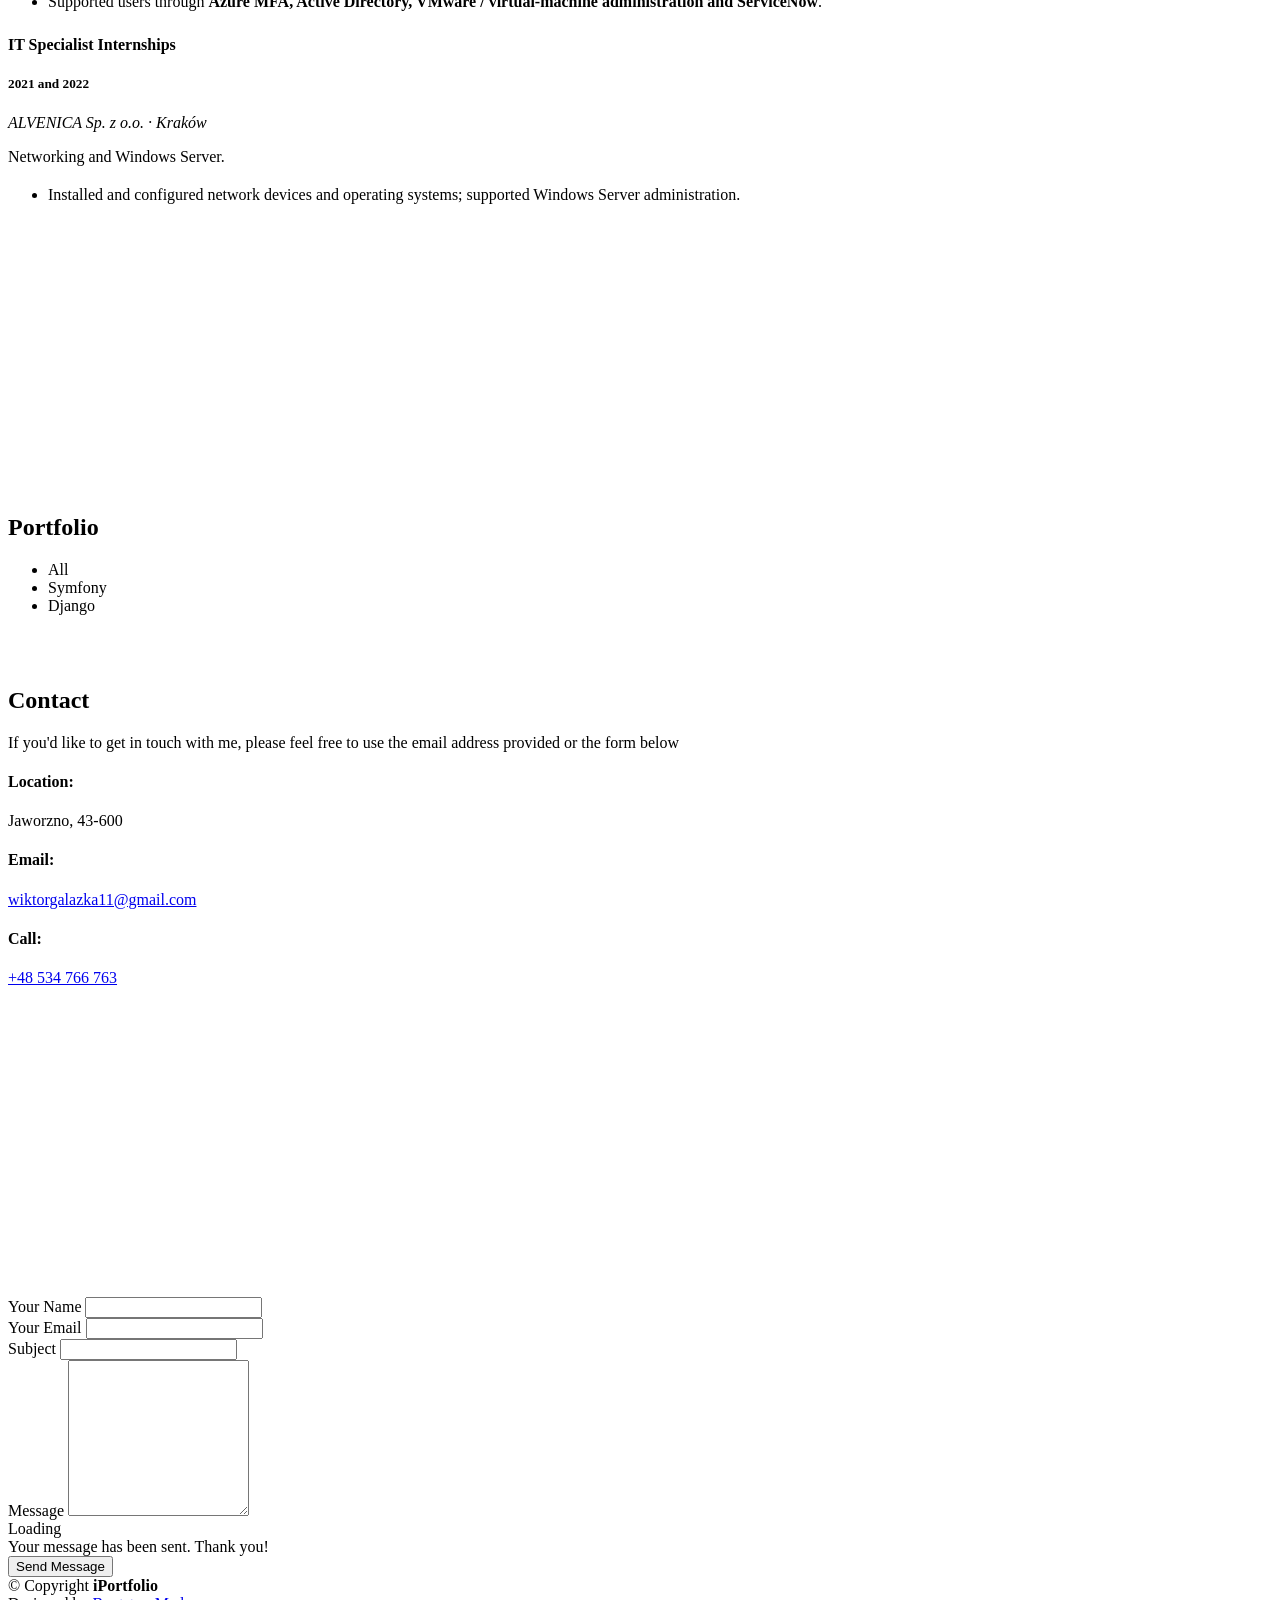
==== commit 8536d2e9: "Use natural lossless sRGB portrait throughout portfolio" ====
--- a/index.html
+++ b/index.html
@@ -39,7 +39,7 @@
     <div class="d-flex flex-column">
 
       <div class="profile">
-        <img src="assets/img/wiktor-galazka-portrait.jpg" alt="Wiktor Gałązka" class="img-fluid rounded-circle cv-portrait">
+        <img src="assets/img/wiktor-galazka-portrait-natural-srgb.png" alt="Wiktor Gałązka" class="img-fluid rounded-circle cv-portrait">
         <h1 class="text-light"><a href="index.html">Wiktor Gałązka</a></h1>
         <div class="social-links mt-3 text-center">
           <a href="https://www.facebook.com/wiktor.galazka1337" class="facebook" aria-label="Facebook"><i class="bx bxl-facebook"></i></a>
@@ -81,7 +81,7 @@
           <p class="fst-italic">Hi, I'm Wiktor, a Platform / DevOps engineer based in Jaworzno, Poland. I own production release execution and build cloud automation for enterprise Data &amp; AI and SaaS platforms.</p>
         </div>
         <div class="row">
-          <div class="col-lg-4" data-aos="fade-right"><img src="assets/img/wiktor-galazka-portrait.jpg" class="img-fluid cv-portrait" alt="Wiktor Gałązka"></div>
+          <div class="col-lg-4" data-aos="fade-right"><img src="assets/img/wiktor-galazka-portrait-natural-srgb.png" class="img-fluid cv-portrait" alt="Wiktor Gałązka"></div>
           <div class="col-lg-8 pt-4 pt-lg-0 content" data-aos="fade-left">
             <h3>Platform / DevOps Engineer</h3>
             <div class="row">
